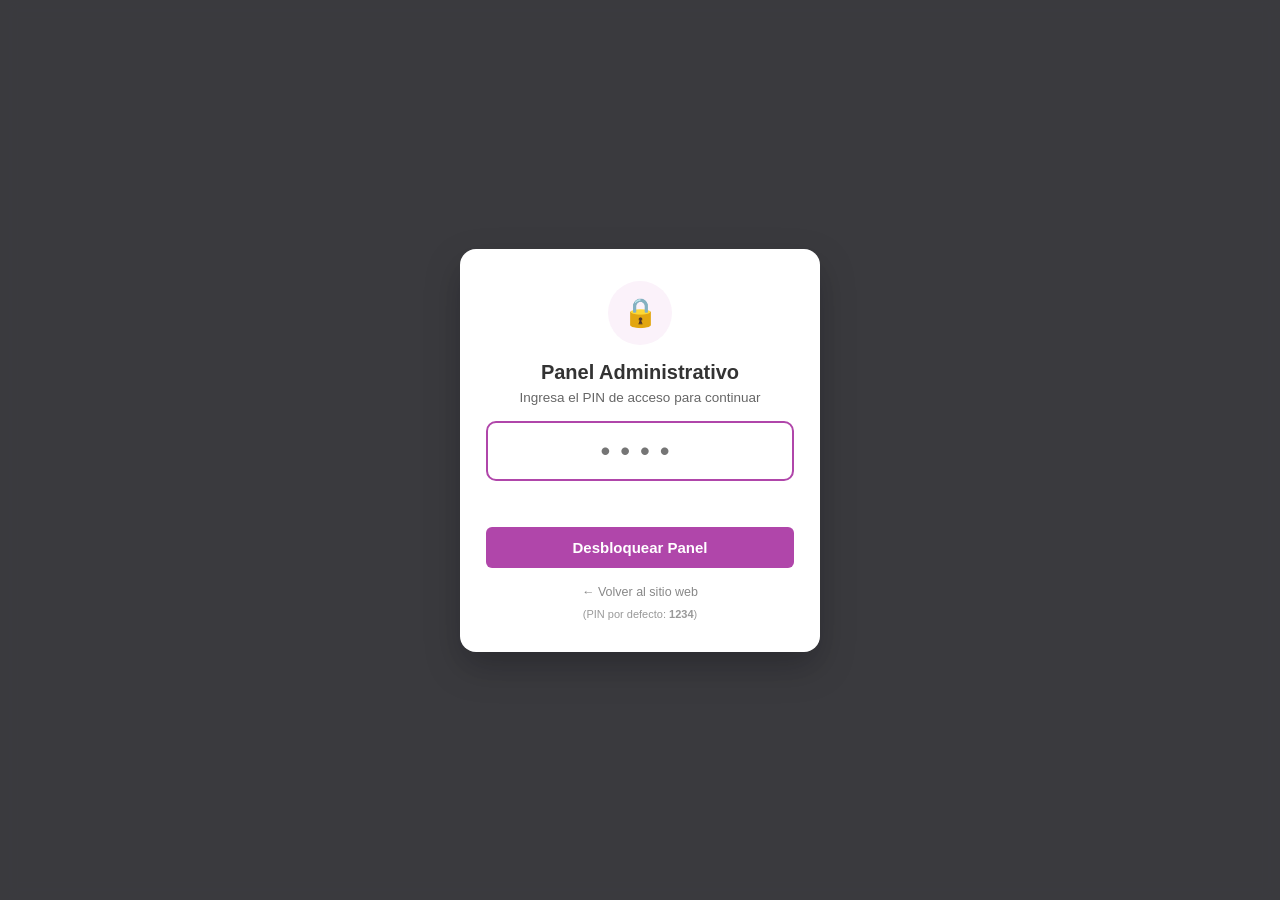
==== admin.html @ 350e4425 "ListCheck" ====
<!DOCTYPE html>
<html lang="es">
<head>
    <meta charset="UTF-8">
    <meta name="viewport" content="width=device-width, initial-scale=1.0">
    <title>Panel de Administración - Clean Face HMO</title>
    
    <link rel="stylesheet" href="css/admin.css">
    <link rel="icon" href="data:image/svg+xml,<svg xmlns='http://www.w3.org/2000/svg' viewBox='0 0 100 100'><text y='.9em' font-size='90'>⚙️</text></svg>">
</head>
<body class="admin-body">

<!-- MODAL DE BLOQUEO POR PIN -->
<div class="auth-overlay" id="auth-overlay">
    <div class="auth-card">
        <div class="avatar-icon">🔒</div>
        <h2 style="font-size: 20px; font-weight: 700; margin-bottom: 6px;">Panel Administrativo</h2>
        <p style="color: #666; font-size: 13.5px;">Ingresa el PIN de acceso para continuar</p>
        
        <form id="auth-pin-form">
            <input type="password" id="auth-pin-input" class="auth-pin-input" maxlength="6" placeholder="••••" autocomplete="off" autofocus required>
            <div id="auth-error-msg" style="color: #dc3545; font-size: 13px; min-height: 20px; margin-bottom: 10px;"></div>
            <button type="submit" class="btn-table-action" style="background: var(--admin-primary); color: #fff; width: 100%; padding: 12px; font-size: 15px;">
                Desbloquear Panel
            </button>
            <div style="margin-top: 14px;">
                <a href="index.html" style="color: #888; font-size: 12.5px; text-decoration: none;">&larr; Volver al sitio web</a>
            </div>
            <div style="margin-top: 8px; font-size: 11px; color: #999;">
                (PIN por defecto: <strong>1234</strong>)
            </div>
        </form>
    </div>
</div>

<!-- CONTENEDOR PRINCIPAL DEL DASHBOARD -->
<div class="admin-wrapper" id="admin-dashboard-layout" style="display: none;">
    
    <!-- BARRA LATERAL (SIDEBAR) -->
    <aside class="admin-sidebar">
        <div class="sidebar-header">
            <span style="font-size: 22px;">💆‍♀️</span>
            <div>
                <h2>Clean Face HMO</h2>
                <span style="font-size: 11px; opacity: 0.6;">Administración</span>
            </div>
        </div>
        
        <ul class="sidebar-nav">
            <li class="active" data-section="appointments">
                <a href="#appointments">
                    <span>📅</span>
                    <span>Citas Agendadas</span>
                </a>
            </li>
            <li data-section="specialists">
                <a href="#specialists">
                    <span>👥</span>
                    <span>Equipo / Trabajadoras</span>
                </a>
            </li>
            <li data-section="services">
                <a href="#services">
                    <span>✨</span>
                    <span>Servicios & Precios</span>
                </a>
            </li>
            <li data-section="schedule">
                <a href="#schedule">
                    <span>⏰</span>
                    <span>Horarios de Atención</span>
                </a>
            </li>
            <li data-section="reviews">
                <a href="#reviews">
                    <span>⭐</span>
                    <span>Gestión de Reseñas</span>
                </a>
            </li>
            <li data-section="business">
                <a href="#business">
                    <span>⚙️</span>
                    <span>Datos del Negocio</span>
                </a>
            </li>
            <li data-section="reports">
                <a href="#reports">
                    <span>📊</span>
                    <span>Reporte Mensual & Ganancias</span>
                </a>
            </li>
        </ul>

        <div class="sidebar-footer">
            <a href="index.html" class="btn-sidebar-action" target="_blank">
                Ver Sitio Web ↗
            </a>
            <button id="btn-logout" class="btn-sidebar-action" style="background: rgba(220,53,69,0.2); color: #ff8888;">
                Cerrar Sesión
            </button>
        </div>
    </aside>

    <!-- ÁREA DE CONTENIDO PRINCIPAL -->
    <main class="admin-main">
        <div class="admin-topbar">
            <h1 id="admin-page-title">Citas Agendadas</h1>
            <div style="display: flex; gap: 12px; align-items: center;">
                <button id="btn-request-notif" class="btn-enable-notifications" title="Activar sonido y notificaciones">
                    <span>🔔</span>
                    <span id="notif-btn-text">Activar Alertas</span>
                </button>
                <span id="admin-sync-indicator" style="font-size: 12px; color: #28a745; font-weight: 600;">● En Vivo</span>
            </div>
        </div>

        <!-- Contenedor flotante de notificaciones en tiempo real -->
        <div class="toast-container" id="admin-toast-container"></div>

        <div class="admin-content">
            
            <!-- ==========================================
                 SECCIÓN 1: CITAS AGENDADAS
                 ========================================== -->
            <section id="section-appointments" class="admin-section">
                <!-- Métricas -->
                <div class="metrics-row">
                    <div class="metric-card">
                        <div class="metric-label">Citas Totales</div>
                        <div class="metric-value" id="metric-total-appts">0</div>
                    </div>
                    <div class="metric-card">
                        <div class="metric-label">Pendientes por Confirmar</div>
                        <div class="metric-value" style="color: #ff9800;" id="metric-pending-appts">0</div>
                    </div>
                    <div class="metric-card">
                        <div class="metric-label">Ingresos Estimados</div>
                        <div class="metric-value" style="color: var(--admin-primary);" id="metric-total-revenue">$0</div>
                    </div>
                </div>

                <!-- Filtros -->
                <div class="filter-tabs" id="appt-filter-tabs">
                    <button class="filter-tab-btn active" data-filter="all">Todas</button>
                    <button class="filter-tab-btn" data-filter="pendiente">Pendientes</button>
                    <button class="filter-tab-btn" data-filter="confirmada">Confirmadas</button>
                    <button class="filter-tab-btn" data-filter="completada">Completadas</button>
                    <button class="filter-tab-btn" data-filter="cancelada">Canceladas</button>
                </div>

                <!-- Tabla de Citas -->
                <div class="admin-table-card">
                    <table class="admin-table">
                        <thead>
                            <tr>
                                <th>Folio</th>
                                <th>Cliente</th>
                                <th>Servicio(s)</th>
                                <th>Especialista</th>
                                <th>Fecha & Turno</th>
                                <th>Total</th>
                                <th>Estado</th>
                                <th>Acciones</th>
                            </tr>
                        </thead>
                        <tbody id="appts-table-body">
                            <!-- Filas generadas por JS -->
                        </tbody>
                    </table>
                </div>
            </section>

            <!-- ==========================================
                 SECCIÓN: TRABAJADORAS / ESPECIALISTAS
                 ========================================== -->
            <section id="section-specialists" class="admin-section" style="display: none;">
                <div style="display: flex; justify-content: space-between; align-items: center; margin-bottom: 18px;">
                    <div>
                        <h2 style="font-size: 18px;">Equipo y Especialistas</h2>
                        <p style="font-size: 13px; color: #666;">Personaliza el perfil, foto, días laborables y horarios de cada trabajadora.</p>
                    </div>
                    <button id="btn-add-specialist" class="btn-table-action" style="background: var(--admin-primary); color:#fff; padding: 10px 18px; font-size: 14px;">
                        + Nueva Trabajadora
                    </button>
                </div>

                <div class="specialists-admin-grid" id="specialists-admin-grid">
                    <!-- Tarjetas inyectadas por JS -->
                </div>
            </section>

            <!-- ==========================================
                 SECCIÓN 2: SERVICIOS Y PRECIOS
                 ========================================== -->
            <section id="section-services" class="admin-section" style="display: none;">
                <div style="display: flex; justify-content: space-between; align-items: center; margin-bottom: 18px;">
                    <div>
                        <h2 style="font-size: 18px;">Catálogo de Tratamientos</h2>
                        <p style="font-size: 13px; color: #666;">Administra los precios, duraciones y descripciones.</p>
                    </div>
                    <button id="btn-add-service" class="btn-table-action" style="background: var(--admin-primary); color:#fff; padding: 10px 18px; font-size: 14px;">
                        + Nuevo Servicio
                    </button>
                </div>

                <div class="admin-table-card">
                    <table class="admin-table">
                        <thead>
                            <tr>
                                <th>Tratamiento</th>
                                <th>Categoría</th>
                                <th>Precio</th>
                                <th>Duración</th>
                                <th>Estado</th>
                                <th>Acciones</th>
                            </tr>
                        </thead>
                        <tbody id="services-table-body">
                            <!-- Filas generadas por JS -->
                        </tbody>
                    </table>
                </div>
            </section>

            <!-- ==========================================
                 SECCIÓN 3: HORARIOS DE ATENCIÓN
                 ========================================== -->
            <section id="section-schedule" class="admin-section" style="display: none;">
                <div style="margin-bottom: 18px;">
                    <h2 style="font-size: 18px;">Configuración de Horarios</h2>
                    <p style="font-size: 13px; color: #666;">Define los días laborales y rangos de apertura para las citas.</p>
                </div>

                <div class="admin-table-card" style="padding: 20px; max-width: 650px;">
                    <form id="schedule-config-form">
                        <div id="schedule-days-container" style="display: flex; flex-direction: column; gap: 14px;">
                            <!-- Días inyectados por JS -->
                        </div>

                        <div style="margin-top: 20px; padding-top: 14px; border-top: 1px solid #eee;">
                            <label style="font-size: 13.5px; font-weight: 600; display: block; margin-bottom: 6px;">
                                Intervalo entre citas (minutos):
                            </label>
                            <select id="schedule-interval-select" style="padding: 8px 12px; border: 1px solid #ccc; border-radius: 6px; font-size: 14px;">
                                <option value="15">Cada 15 minutos</option>
                                <option value="30" selected>Cada 30 minutos</option>
                                <option value="45">Cada 45 minutos</option>
                                <option value="60">Cada 60 minutos (1 hora)</option>
                            </select>
                        </div>

                        <button type="submit" class="btn-table-action" style="background: var(--admin-primary); color: #fff; padding: 12px 24px; font-size: 14px; margin-top: 20px;">
                            Guardar Horarios
                        </button>
                    </form>
                </div>
            </section>

            <!-- ==========================================
                 SECCIÓN 4: GESTIÓN DE RESEÑAS
                 ========================================== -->
            <section id="section-reviews" class="admin-section" style="display: none;">
                <div style="margin-bottom: 18px;">
                    <h2 style="font-size: 18px;">Reseñas de Clientes</h2>
                    <p style="font-size: 13px; color: #666;">Consulta y modera los testimonios visibles en la página web.</p>
                </div>

                <div class="admin-table-card">
                    <table class="admin-table">
                        <thead>
                            <tr>
                                <th>Autor</th>
                                <th>Calificación</th>
                                <th>Fecha</th>
                                <th>Comentario</th>
                                <th>Acción</th>
                            </tr>
                        </thead>
                        <tbody id="reviews-table-body">
                            <!-- Filas generadas por JS -->
                        </tbody>
                    </table>
                </div>
            </section>

            <!-- ==========================================
                 SECCIÓN 5: DATOS DEL NEGOCIO
                 ========================================== -->
            <section id="section-business" class="admin-section" style="display: none;">
                <div style="margin-bottom: 18px;">
                    <h2 style="font-size: 18px;">Información del Perfil y Negocio</h2>
                    <p style="font-size: 13px; color: #666;">Actualiza teléfono, dirección, redes y fotos de portada.</p>
                </div>

                <div class="admin-table-card" style="padding: 24px; max-width: 680px;">
                    <form id="business-config-form">
                        <div style="display: grid; grid-template-columns: 1fr 1fr; gap: 16px;">
                            <div class="form-group">
                                <label style="font-size: 13px; font-weight: 600; display: block; margin-bottom: 4px;">Nombre del Negocio:</label>
                                <input type="text" id="biz-input-name" class="form-input" style="width: 100%; padding: 10px; border: 1px solid #ccc; border-radius: 6px;" required>
                            </div>
                            <div class="form-group">
                                <label style="font-size: 13px; font-weight: 600; display: block; margin-bottom: 4px;">Especialidad / Subtítulo:</label>
                                <input type="text" id="biz-input-spec" class="form-input" style="width: 100%; padding: 10px; border: 1px solid #ccc; border-radius: 6px;" required>
                            </div>
                        </div>

                        <div class="form-group" style="margin-top: 12px;">
                            <label style="font-size: 13px; font-weight: 600; display: block; margin-bottom: 4px;">Dirección Completa:</label>
                            <input type="text" id="biz-input-address" class="form-input" style="width: 100%; padding: 10px; border: 1px solid #ccc; border-radius: 6px;" required>
                        </div>

                        <div style="display: grid; grid-template-columns: 1fr 1fr; gap: 16px; margin-top: 12px;">
                            <div class="form-group">
                                <label style="font-size: 13px; font-weight: 600; display: block; margin-bottom: 4px;">WhatsApp (con lada, ej: 526627158174):</label>
                                <input type="text" id="biz-input-whatsapp" class="form-input" style="width: 100%; padding: 10px; border: 1px solid #ccc; border-radius: 6px;" required>
                            </div>
                            <div class="form-group">
                                <label style="font-size: 13px; font-weight: 600; display: block; margin-bottom: 4px;">Teléfono directo:</label>
                                <input type="text" id="biz-input-phone" class="form-input" style="width: 100%; padding: 10px; border: 1px solid #ccc; border-radius: 6px;" required>
                            </div>
                        </div>

                        <div style="display: grid; grid-template-columns: 1fr 1fr; gap: 16px; margin-top: 12px;">
                            <div class="form-group">
                                <label style="font-size: 13px; font-weight: 600; display: block; margin-bottom: 4px;">Instagram URL:</label>
                                <input type="text" id="biz-input-instagram" class="form-input" style="width: 100%; padding: 10px; border: 1px solid #ccc; border-radius: 6px;">
                            </div>
                            <div class="form-group">
                                <label style="font-size: 13px; font-weight: 600; display: block; margin-bottom: 4px;">PIN de Acceso Administrador:</label>
                                <input type="text" id="biz-input-pin" class="form-input" style="width: 100%; padding: 10px; border: 1px solid #ccc; border-radius: 6px;" maxlength="6" required>
                            </div>
                        </div>

                        <div class="form-group" style="margin-top: 12px;">
                            <label style="font-size: 13px; font-weight: 600; display: block; margin-bottom: 4px;">Notas de Cabina / Especialistas:</label>
                            <textarea id="biz-input-cabin" class="form-textarea" style="width: 100%; padding: 10px; border: 1px solid #ccc; border-radius: 6px; min-height: 60px;"></textarea>
                        </div>

                        <div style="margin-top: 16px; padding-top: 16px; border-top: 1px solid #eee;">
                            <h3 style="font-size: 15px; margin-bottom: 10px;">Banner Promocional</h3>
                            <div class="form-group">
                                <label style="font-size: 13px; font-weight: 600; display: block; margin-bottom: 4px;">Título de la Promoción:</label>
                                <input type="text" id="biz-input-promo-title" class="form-input" style="width: 100%; padding: 10px; border: 1px solid #ccc; border-radius: 6px;">
                            </div>
                            <div class="form-group" style="margin-top: 10px;">
                                <label style="font-size: 13px; font-weight: 600; display: block; margin-bottom: 4px;">Detalles de la Promoción:</label>
                                <textarea id="biz-input-promo-desc" class="form-textarea" style="width: 100%; padding: 10px; border: 1px solid #ccc; border-radius: 6px; min-height: 60px;"></textarea>
                            </div>
                        </div>

                        <button type="submit" class="btn-table-action" style="background: var(--admin-primary); color: #fff; padding: 12px 24px; font-size: 14px; margin-top: 20px;">
                            Guardar Información del Negocio
                        </button>
                    </form>
                </div>
            </section>

            <!-- ==========================================
                 SECCIÓN 7: REPORTE MENSUAL & GANANCIAS
                 ========================================== -->
            <section id="section-reports" class="admin-section" style="display: none;">
                <div class="admin-card">
                    <div style="display: flex; align-items: center; justify-content: space-between; flex-wrap: wrap; gap: 14px; margin-bottom: 24px;">
                        <div>
                            <h2 style="font-size: 18px; font-weight: 700; margin-bottom: 4px;">📊 Reporte Mensual de Servicios</h2>
                            <p style="font-size: 13px; color: #777;">Resumen de todas las citas y ganancias del período seleccionado.</p>
                        </div>
                        <div style="display: flex; gap: 10px; align-items: center; flex-wrap: wrap;">
                            <select id="report-month-select" style="padding: 8px 12px; border: 1px solid #ddd; border-radius: 8px; font-size: 13px; font-weight: 600; cursor: pointer;">
                                <option value="0">Enero</option>
                                <option value="1">Febrero</option>
                                <option value="2">Marzo</option>
                                <option value="3">Abril</option>
                                <option value="4">Mayo</option>
                                <option value="5">Junio</option>
                                <option value="6">Julio</option>
                                <option value="7">Agosto</option>
                                <option value="8">Septiembre</option>
                                <option value="9">Octubre</option>
                                <option value="10">Noviembre</option>
                                <option value="11">Diciembre</option>
                            </select>
                            <select id="report-year-select" style="padding: 8px 12px; border: 1px solid #ddd; border-radius: 8px; font-size: 13px; font-weight: 600; cursor: pointer;">
                                <!-- Años inyectados por JS -->
                            </select>
                            <button id="btn-generate-report" style="background: var(--admin-primary); color: #fff; border: none; padding: 8px 18px; border-radius: 8px; font-size: 13px; font-weight: 700; cursor: pointer;">
                                🔍 Generar Reporte
                            </button>
                            <button id="btn-export-excel" style="background: #1d6f42; color: #fff; border: none; padding: 8px 18px; border-radius: 8px; font-size: 13px; font-weight: 700; cursor: pointer; display: none;">
                                📥 Exportar Excel
                            </button>
                        </div>
                    </div>

                    <!-- Métricas del reporte -->
                    <div id="report-metrics" style="display: none; grid-template-columns: repeat(auto-fit, minmax(150px, 1fr)); gap: 14px; margin-bottom: 24px;">
                        <div class="metric-card" style="background: linear-gradient(135deg, #e8f5e9, #c8e6c9); border: 1px solid #a5d6a7;">
                            <div class="metric-value" id="rpt-metric-citas" style="color: #2e7d32;">0</div>
                            <div class="metric-label">Citas del Mes</div>
                        </div>
                        <div class="metric-card" style="background: linear-gradient(135deg, #f3e5f5, #e1bee7); border: 1px solid #ce93d8;">
                            <div class="metric-value" id="rpt-metric-ingresos" style="color: var(--admin-primary);">$0</div>
                            <div class="metric-label">Ingresos Totales</div>
                        </div>
                        <div class="metric-card" style="background: linear-gradient(135deg, #e3f2fd, #bbdefb); border: 1px solid #90caf9;">
                            <div class="metric-value" id="rpt-metric-promedio" style="color: #1565c0;">$0</div>
                            <div class="metric-label">Promedio por Cita</div>
                        </div>
                        <div class="metric-card" style="background: linear-gradient(135deg, #fff8e1, #ffecb3); border: 1px solid #ffe082;">
                            <div class="metric-value" id="rpt-metric-servicios" style="color: #e65100;">0</div>
                            <div class="metric-label">Servicios Realizados</div>
                        </div>
                    </div>

                    <!-- Tabla de servicios del reporte -->
                    <div id="report-table-wrap" style="display: none;">
                        <h3 style="font-size: 15px; font-weight: 700; margin-bottom: 12px;" id="report-period-title">Detalle de Citas</h3>
                        <div style="overflow-x: auto;">
                            <table style="width: 100%; border-collapse: collapse; font-size: 13px;">
                                <thead>
                                    <tr style="background: #f8f9fa; text-align: left;">
                                        <th style="padding: 10px 12px; border-bottom: 2px solid #dee2e6; white-space: nowrap;">Folio</th>
                                        <th style="padding: 10px 12px; border-bottom: 2px solid #dee2e6;">Cliente</th>
                                        <th style="padding: 10px 12px; border-bottom: 2px solid #dee2e6;">Fecha</th>
                                        <th style="padding: 10px 12px; border-bottom: 2px solid #dee2e6;">Hora</th>
                                        <th style="padding: 10px 12px; border-bottom: 2px solid #dee2e6;">Especialista</th>
                                        <th style="padding: 10px 12px; border-bottom: 2px solid #dee2e6;">Servicios</th>
                                        <th style="padding: 10px 12px; border-bottom: 2px solid #dee2e6; text-align: right;">Total</th>
                                        <th style="padding: 10px 12px; border-bottom: 2px solid #dee2e6;">Estado</th>
                                    </tr>
                                </thead>
                                <tbody id="report-table-body">
                                </tbody>
                                <tfoot>
                                    <tr style="background: #f8f9fa; font-weight: 700;">
                                        <td colspan="6" style="padding: 12px; border-top: 2px solid #dee2e6; font-size: 14px;">💰 TOTAL DEL MES</td>
                                        <td style="padding: 12px; border-top: 2px solid #dee2e6; text-align: right; color: var(--admin-primary); font-size: 15px;" id="rpt-total-row">$0 MXN</td>
                                        <td style="border-top: 2px solid #dee2e6;"></td>
                                    </tr>
                                </tfoot>
                            </table>
                        </div>

                        <!-- Desglose por servicio -->
                        <div style="margin-top: 28px;">
                            <h3 style="font-size: 15px; font-weight: 700; margin-bottom: 12px;">📈 Servicios Más Realizados</h3>
                            <div id="report-services-breakdown" style="display: grid; grid-template-columns: repeat(auto-fill, minmax(220px, 1fr)); gap: 10px;">
                            </div>
                        </div>
                    </div>

                    <!-- Empty state -->
                    <div id="report-empty" style="text-align: center; padding: 48px 20px; display: none;">
                        <div style="font-size: 48px; margin-bottom: 12px;">📭</div>
                        <div style="font-size: 16px; font-weight: 600; color: #555;">Sin citas en este período</div>
                        <div style="font-size: 13px; color: #999; margin-top: 6px;">No se encontraron citas para el mes y año seleccionados.</div>
                    </div>

                    <!-- Placeholder inicial -->
                    <div id="report-placeholder" style="text-align: center; padding: 48px 20px;">
                        <div style="font-size: 56px; margin-bottom: 12px;">📊</div>
                        <div style="font-size: 16px; font-weight: 600; color: #555;">Selecciona el mes y año</div>
                        <div style="font-size: 13px; color: #999; margin-top: 6px;">Elige el período y haz clic en "Generar Reporte" para ver las ganancias y citas del mes.</div>
                    </div>
                </div>
            </section>

        </div>
    </main>

</div>

<!-- MODAL: AGREGAR / EDITAR SERVICIO -->
<div class="auth-overlay" id="service-modal" style="display: none;">
    <div class="auth-card" style="max-width: 480px; text-align: left;">
        <h2 id="service-modal-title" style="font-size: 18px; margin-bottom: 14px;">Nuevo Servicio</h2>
        <form id="service-form">
            <input type="hidden" id="modal-service-id">
            <div class="form-group" style="margin-bottom: 12px;">
                <label style="font-size: 13px; font-weight: 600; display: block; margin-bottom: 4px;">Nombre del Tratamiento:</label>
                <input type="text" id="modal-service-name" style="width: 100%; padding: 10px; border: 1px solid #ccc; border-radius: 6px;" required>
            </div>
            <div class="form-group" style="margin-bottom: 12px;">
                <label style="font-size: 13px; font-weight: 600; display: block; margin-bottom: 4px;">Categoría:</label>
                <select id="modal-service-category" style="width: 100%; padding: 10px; border: 1px solid #ccc; border-radius: 6px;">
                    <!-- Opciones inyectadas por JS -->
                </select>
            </div>
            <div style="display: grid; grid-template-columns: 1fr 1fr; gap: 12px; margin-bottom: 12px;">
                <div>
                    <label style="font-size: 13px; font-weight: 600; display: block; margin-bottom: 4px;">Precio ($ MXN):</label>
                    <input type="number" id="modal-service-price" style="width: 100%; padding: 10px; border: 1px solid #ccc; border-radius: 6px;" required>
                </div>
                <div>
                    <label style="font-size: 13px; font-weight: 600; display: block; margin-bottom: 4px;">Duración (minutos):</label>
                    <input type="number" id="modal-service-duration" style="width: 100%; padding: 10px; border: 1px solid #ccc; border-radius: 6px;" value="60" required>
                </div>
            </div>
            <div class="form-group" style="margin-bottom: 16px;">
                <label style="font-size: 13px; font-weight: 600; display: block; margin-bottom: 4px;">Descripción:</label>
                <textarea id="modal-service-desc" style="width: 100%; padding: 10px; border: 1px solid #ccc; border-radius: 6px; min-height: 60px;"></textarea>
            </div>
            <div style="display: flex; gap: 10px;">
                <button type="button" id="btn-close-service-modal" class="btn-table-action" style="background:#eee; flex: 1; padding: 10px;">
                    Cancelar
                </button>
                <button type="submit" class="btn-table-action" style="background: var(--admin-primary); color: #fff; flex: 2; padding: 10px;">
                    Guardar Servicio
                </button>
            </div>
        </form>
    </div>
</div>

<!-- MODAL: AGREGAR / EDITAR TRABAJADORA -->
<div class="auth-overlay" id="specialist-modal" style="display: none;">
    <div class="auth-card" style="max-width: 520px; text-align: left; max-height: 90vh; overflow-y: auto;">
        <h2 id="specialist-modal-title" style="font-size: 18px; margin-bottom: 14px;">Perfil de Trabajadora</h2>
        <form id="specialist-form">
            <input type="hidden" id="modal-spec-id">
            
            <div class="form-group" style="margin-bottom: 12px;">
                <label style="font-size: 13px; font-weight: 600; display: block; margin-bottom: 4px;">Nombre / Cabina:</label>
                <input type="text" id="modal-spec-name" style="width: 100%; padding: 10px; border: 1px solid #ccc; border-radius: 6px;" placeholder="Ej. Cabina Tanya o Lic. Cosmiatría Nadia" required>
            </div>

            <div class="form-group" style="margin-bottom: 12px;">
                <label style="font-size: 13px; font-weight: 600; display: block; margin-bottom: 4px;">Puesto / Especialidad:</label>
                <input type="text" id="modal-spec-title" style="width: 100%; padding: 10px; border: 1px solid #ccc; border-radius: 6px;" placeholder="Ej. Cosmetóloga Facial y Corporal" required>
            </div>

            <div style="display: grid; grid-template-columns: 1fr 1fr; gap: 12px; margin-bottom: 12px;">
                <div>
                    <label style="font-size: 13px; font-weight: 600; display: block; margin-bottom: 4px;">WhatsApp / Teléfono:</label>
                    <input type="text" id="modal-spec-phone" style="width: 100%; padding: 10px; border: 1px solid #ccc; border-radius: 6px;" placeholder="526627158174">
                </div>
                <div>
                    <label style="font-size: 13px; font-weight: 600; display: block; margin-bottom: 4px;">URL de Foto de Perfil:</label>
                    <input type="url" id="modal-spec-avatar" style="width: 100%; padding: 10px; border: 1px solid #ccc; border-radius: 6px;" placeholder="https://...">
                </div>
            </div>

            <div class="form-group" style="margin-bottom: 14px;">
                <label style="font-size: 13px; font-weight: 600; display: block; margin-bottom: 6px;">Días que Labora:</label>
                <div style="display: grid; grid-template-columns: repeat(4, 1fr); gap: 6px; font-size: 13px;">
                    <label><input type="checkbox" class="spec-workday-cb" value="0"> Dom</label>
                    <label><input type="checkbox" class="spec-workday-cb" value="1"> Lun</label>
                    <label><input type="checkbox" class="spec-workday-cb" value="2"> Mar</label>
                    <label><input type="checkbox" class="spec-workday-cb" value="3"> Mié</label>
                    <label><input type="checkbox" class="spec-workday-cb" value="4"> Jue</label>
                    <label><input type="checkbox" class="spec-workday-cb" value="5"> Vie</label>
                    <label><input type="checkbox" class="spec-workday-cb" value="6"> Sáb</label>
                </div>
            </div>

            <div class="form-group" style="margin-bottom: 14px;">
                <label style="font-size: 13px; font-weight: 600; display: block; margin-bottom: 4px;">Biografía / Experiencia:</label>
                <textarea id="modal-spec-bio" style="width: 100%; padding: 10px; border: 1px solid #ccc; border-radius: 6px; min-height: 55px;" placeholder="Especialista en..."></textarea>
            </div>

            <div class="form-group" style="margin-bottom: 16px;">
                <label style="font-size: 13px; font-weight: 600; display: block; margin-bottom: 4px;">Fechas Bloqueadas / Vacaciones (YYYY-MM-DD separados por coma):</label>
                <input type="text" id="modal-spec-blocked" style="width: 100%; padding: 10px; border: 1px solid #ccc; border-radius: 6px;" placeholder="2026-09-24, 2026-10-12">
            </div>

            <div style="display: flex; gap: 10px;">
                <button type="button" id="btn-close-spec-modal" class="btn-table-action" style="background:#eee; flex: 1; padding: 10px;">
                    Cancelar
                </button>
                <button type="submit" class="btn-table-action" style="background: var(--admin-primary); color: #fff; flex: 2; padding: 10px;">
                    Guardar Perfil
                </button>
            </div>
        </form>
    </div>
</div>

<script src="js/xlsx.full.min.js"></script>
<script src="js/data.js"></script>
<script src="js/admin.js"></script>

</body>
</html>
---- css/admin.css ----
/* ==========================================================================
   ESTILOS DEL PANEL DE ADMINISTRACIÓN
   ========================================================================== */

:root {
    --admin-primary: #b046aa;
    --admin-primary-hover: #9c3c97;
    --admin-success: #28a745;
    --admin-warning: #ffc107;
    --admin-danger: #dc3545;
    --admin-info: #17a2b8;
    --admin-dark: #1e1e24;
    --admin-bg: #f4f6f9;
    --admin-card: #ffffff;
    --admin-border: #e3e6ec;
    --admin-text: #333333;
    --admin-muted: #777777;
    --font-stack: -apple-system, BlinkMacSystemFont, "Segoe UI", Roboto, sans-serif;
}

* {
    box-sizing: border-box;
    margin: 0;
    padding: 0;
}

body.admin-body {
    font-family: var(--font-stack);
    background-color: var(--admin-bg);
    color: var(--admin-text);
    min-height: 100vh;
}

/* Modal de Autenticación por PIN */
.auth-overlay {
    position: fixed;
    inset: 0;
    background: rgba(25, 25, 30, 0.85);
    backdrop-filter: blur(8px);
    display: flex;
    align-items: center;
    justify-content: center;
    z-index: 10000;
}

.auth-card {
    background: #ffffff;
    border-radius: 16px;
    padding: 32px 26px;
    width: 100%;
    max-width: 360px;
    text-align: center;
    box-shadow: 0 15px 35px rgba(0,0,0,0.25);
}

.auth-card .avatar-icon {
    width: 64px;
    height: 64px;
    background: #fbf2fa;
    color: var(--admin-primary);
    border-radius: 50%;
    display: flex;
    align-items: center;
    justify-content: center;
    font-size: 28px;
    margin: 0 auto 16px;
}

.auth-pin-input {
    font-size: 28px;
    letter-spacing: 10px;
    text-align: center;
    width: 100%;
    padding: 12px;
    border: 2px solid var(--admin-border);
    border-radius: 10px;
    margin: 16px 0;
    outline: none;
    transition: border-color 0.2s;
}

.auth-pin-input:focus {
    border-color: var(--admin-primary);
}

/* Layout del Dashboard */
.admin-wrapper {
    display: flex;
    min-height: 100vh;
}

.admin-sidebar {
    width: 240px;
    background: var(--admin-dark);
    color: #ffffff;
    display: flex;
    flex-direction: column;
    flex-shrink: 0;
}

.sidebar-header {
    padding: 20px 18px;
    border-bottom: 1px solid rgba(255,255,255,0.1);
    display: flex;
    align-items: center;
    gap: 10px;
}

.sidebar-header h2 {
    font-size: 16px;
    font-weight: 700;
}

.sidebar-nav {
    flex: 1;
    padding: 14px 0;
    list-style: none;
}

.sidebar-nav li a {
    display: flex;
    align-items: center;
    gap: 12px;
    padding: 12px 20px;
    color: #bbbbbc;
    font-size: 14px;
    font-weight: 500;
    text-decoration: none;
    transition: all 0.2s;
}

.sidebar-nav li a:hover {
    background: rgba(255,255,255,0.06);
    color: #ffffff;
}

.sidebar-nav li.active a {
    background: var(--admin-primary);
    color: #ffffff;
    font-weight: 700;
}

.sidebar-footer {
    padding: 16px 20px;
    border-top: 1px solid rgba(255,255,255,0.1);
    display: flex;
    flex-direction: column;
    gap: 8px;
}

.btn-sidebar-action {
    background: rgba(255,255,255,0.1);
    color: #ffffff;
    border: none;
    padding: 9px 14px;
    border-radius: 6px;
    font-size: 13px;
    cursor: pointer;
    text-align: center;
    text-decoration: none;
    transition: background 0.2s;
}

.btn-sidebar-action:hover {
    background: rgba(255,255,255,0.2);
}

/* Área de Contenido */
.admin-main {
    flex: 1;
    display: flex;
    flex-direction: column;
    min-width: 0;
}

.admin-topbar {
    background: #ffffff;
    border-bottom: 1px solid var(--admin-border);
    padding: 16px 24px;
    display: flex;
    justify-content: space-between;
    align-items: center;
}

.admin-topbar h1 {
    font-size: 20px;
    font-weight: 700;
}

.admin-content {
    padding: 24px;
    flex: 1;
    overflow-y: auto;
}

/* Tarjetas de Métricas */
.metrics-row {
    display: grid;
    grid-template-columns: repeat(auto-fit, minmax(200px, 1fr));
    gap: 16px;
    margin-bottom: 24px;
}

.metric-card {
    background: #ffffff;
    border-radius: 12px;
    padding: 18px 20px;
    box-shadow: 0 2px 8px rgba(0,0,0,0.04);
    border: 1px solid var(--admin-border);
}

.metric-label {
    font-size: 12.5px;
    color: var(--admin-muted);
    font-weight: 600;
    text-transform: uppercase;
}

.metric-value {
    font-size: 26px;
    font-weight: 800;
    margin-top: 4px;
    color: #1a1a1c;
}

/* Filtros de Citas */
.filter-tabs {
    display: flex;
    gap: 8px;
    margin-bottom: 16px;
    flex-wrap: wrap;
}

.filter-tab-btn {
    background: #ffffff;
    border: 1px solid var(--admin-border);
    padding: 8px 16px;
    border-radius: 20px;
    font-size: 13.5px;
    font-weight: 600;
    color: #555;
    cursor: pointer;
    transition: all 0.2s;
}

.filter-tab-btn.active {
    background: var(--admin-primary);
    color: #ffffff;
    border-color: var(--admin-primary);
}

/* Tabla de Citas */
.admin-table-card {
    background: #ffffff;
    border-radius: 12px;
    box-shadow: 0 2px 8px rgba(0,0,0,0.04);
    border: 1px solid var(--admin-border);
    overflow: hidden;
}

.admin-table {
    width: 100%;
    border-collapse: collapse;
    font-size: 13.5px;
    text-align: left;
}

.admin-table th {
    background: #fafbfc;
    padding: 12px 16px;
    font-weight: 600;
    color: #666;
    border-bottom: 1px solid var(--admin-border);
}

.admin-table td {
    padding: 14px 16px;
    border-bottom: 1px solid #f0f0f4;
    vertical-align: middle;
}

.status-badge {
    display: inline-block;
    padding: 3px 10px;
    border-radius: 20px;
    font-size: 11.5px;
    font-weight: 700;
    text-transform: capitalize;
}

.status-pendiente { background: #fff3cd; color: #856404; }
.status-confirmada { background: #d4edda; color: #155724; }
.status-completada { background: #d1ecf1; color: #0c5460; }
.status-cancelada { background: #f8d7da; color: #721c24; }

.table-actions {
    display: flex;
    gap: 6px;
    align-items: center;
}

.btn-table-action {
    border: none;
    padding: 6px 10px;
    border-radius: 6px;
    font-size: 12px;
    font-weight: 600;
    cursor: pointer;
    transition: opacity 0.2s;
}

.btn-table-action:hover {
    opacity: 0.85;
}

.btn-action-wa {
    background: #25d366;
    color: #fff;
    text-decoration: none;
    display: inline-flex;
    align-items: center;
    gap: 4px;
}

.btn-action-status {
    background: #eef1f6;
    color: #333;
}

/* Responsividad para móviles */
@media (max-width: 768px) {
    .admin-wrapper {
        flex-direction: column;
    }
    .admin-sidebar {
        width: 100%;
    }
    .sidebar-nav {
        display: flex;
        overflow-x: auto;
        padding: 0;
    }
    .sidebar-nav li a {
        padding: 10px 14px;
        white-space: nowrap;
    }
    .admin-table-card {
        overflow-x: auto;
    }
}

/* ==========================================================================
   ESTILOS DE TRABAJADORAS / ESPECIALISTAS
   ========================================================================== */

.specialists-admin-grid {
    display: grid;
    grid-template-columns: repeat(auto-fill, minmax(280px, 1fr));
    gap: 16px;
    margin-top: 14px;
}

.specialist-admin-card {
    background: #ffffff;
    border-radius: 12px;
    padding: 18px;
    border: 1px solid var(--admin-border);
    box-shadow: 0 2px 8px rgba(0,0,0,0.04);
    display: flex;
    flex-direction: column;
    justify-content: space-between;
    transition: transform 0.2s, box-shadow 0.2s;
}

.specialist-admin-card:hover {
    transform: translateY(-2px);
    box-shadow: 0 6px 16px rgba(0,0,0,0.08);
}

.spec-card-top {
    display: flex;
    gap: 14px;
    align-items: center;
    margin-bottom: 12px;
}

.spec-admin-avatar {
    width: 58px;
    height: 58px;
    border-radius: 50%;
    object-fit: cover;
    border: 2px solid var(--admin-primary);
    flex-shrink: 0;
}

.spec-admin-info h3 {
    font-size: 15px;
    font-weight: 700;
    color: #1a1a1c;
}

.spec-admin-role {
    font-size: 12.5px;
    color: var(--admin-primary);
    font-weight: 600;
    margin-top: 2px;
}

.spec-admin-days {
    font-size: 11.5px;
    background: #edf2f7;
    color: #4a5568;
    padding: 2px 8px;
    border-radius: 20px;
    display: inline-block;
    margin-top: 4px;
    font-weight: 500;
}

.spec-admin-bio {
    font-size: 12.5px;
    color: #666;
    line-height: 1.4;
    margin-bottom: 14px;
    flex: 1;
}

.spec-card-actions {
    display: flex;
    gap: 8px;
    padding-top: 12px;
    border-top: 1px solid #f0f0f4;
}

/* ==========================================================================
   SISTEMA DE NOTIFICACIONES TOAST Y CAMPANILLA EN VIVO
   ========================================================================== */

.toast-container {
    position: fixed;
    top: 20px;
    right: 20px;
    z-index: 100000;
    display: flex;
    flex-direction: column;
    gap: 10px;
    pointer-events: none;
    max-width: 380px;
    width: 100%;
}

.notification-toast {
    pointer-events: auto;
    background: #ffffff;
    border-radius: 12px;
    padding: 16px;
    box-shadow: 0 10px 30px rgba(0,0,0,0.2);
    border-left: 5px solid #28a745;
    display: flex;
    align-items: flex-start;
    gap: 12px;
    animation: toastSlideIn 0.35s cubic-bezier(0.175, 0.885, 0.32, 1.275);
    transition: all 0.3s ease;
}

@keyframes toastSlideIn {
    from {
        opacity: 0;
        transform: translateX(50px) scale(0.9);
    }
    to {
        opacity: 1;
        transform: translateX(0) scale(1);
    }
}

.toast-icon {
    width: 36px;
    height: 36px;
    border-radius: 50%;
    background: #e9f7df;
    color: #28a745;
    display: flex;
    align-items: center;
    justify-content: center;
    font-size: 18px;
    flex-shrink: 0;
    animation: bellRing 0.5s ease;
}

@keyframes bellRing {
    0%, 100% { transform: rotate(0); }
    20%, 60% { transform: rotate(15deg); }
    40%, 80% { transform: rotate(-15deg); }
}

.toast-body {
    flex: 1;
}

.toast-title {
    font-size: 14px;
    font-weight: 700;
    color: #1a1a1c;
    margin-bottom: 2px;
}

.toast-desc {
    font-size: 12.5px;
    color: #555;
    line-height: 1.35;
}

.toast-close {
    background: none;
    border: none;
    font-size: 18px;
    color: #999;
    cursor: pointer;
    line-height: 1;
}

.toast-close:hover {
    color: #333;
}

.btn-enable-notifications {
    background: #fdf3f0;
    color: #d9534f;
    border: 1px solid #f2dede;
    padding: 6px 12px;
    border-radius: 20px;
    font-size: 12px;
    font-weight: 600;
    cursor: pointer;
    display: inline-flex;
    align-items: center;
    gap: 6px;
    transition: all 0.2s;
}

.btn-enable-notifications.enabled {
    background: #eafaf1;
    color: #28a745;
    border-color: #d4edda;
}
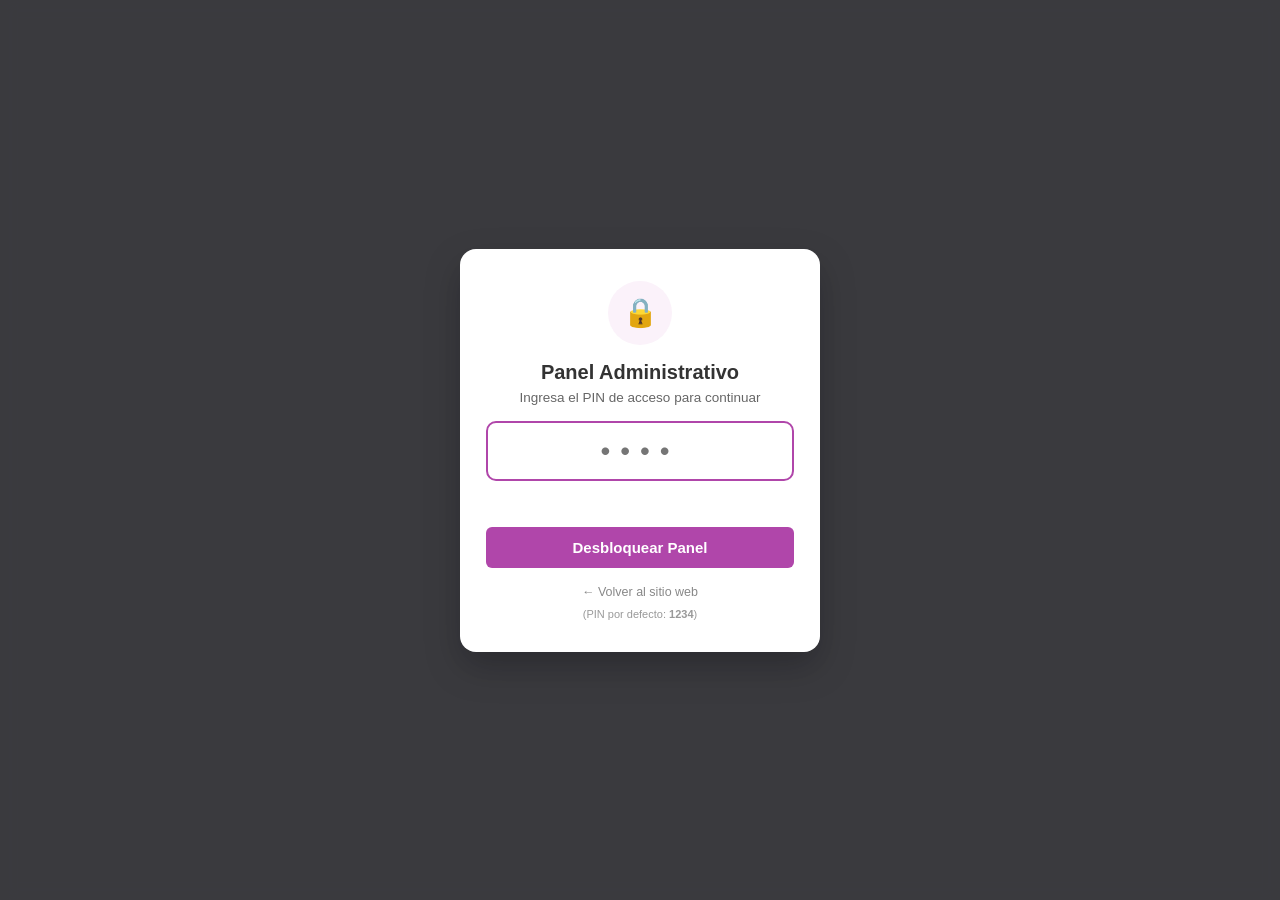
==== commit 24bc593a: "Nueva empleada" ====
--- a/admin.html
+++ b/admin.html
@@ -3,7 +3,7 @@
 <head>
     <meta charset="UTF-8">
     <meta name="viewport" content="width=device-width, initial-scale=1.0">
-    <title>Panel de Administración - Clean Face HMO</title>
+    <title>Panel de Administración - Larav Beuty Studio | Manicura</title>
     
     <link rel="stylesheet" href="css/admin.css">
     <link rel="icon" href="data:image/svg+xml,<svg xmlns='http://www.w3.org/2000/svg' viewBox='0 0 100 100'><text y='.9em' font-size='90'>⚙️</text></svg>">
@@ -39,9 +39,9 @@
     <!-- BARRA LATERAL (SIDEBAR) -->
     <aside class="admin-sidebar">
         <div class="sidebar-header">
-            <span style="font-size: 22px;">💆‍♀️</span>
+            <span style="font-size: 22px;">💅</span>
             <div>
-                <h2>Clean Face HMO</h2>
+                <h2 id="sidebar-biz-name">Larav Beuty Studio | Manicura</h2>
                 <span style="font-size: 11px; opacity: 0.6;">Administración</span>
             </div>
         </div>
@@ -179,9 +179,6 @@
                         <h2 style="font-size: 18px;">Equipo y Especialistas</h2>
                         <p style="font-size: 13px; color: #666;">Personaliza el perfil, foto, días laborables y horarios de cada trabajadora.</p>
                     </div>
-                    <button id="btn-add-specialist" class="btn-table-action" style="background: var(--admin-primary); color:#fff; padding: 10px 18px; font-size: 14px;">
-                        + Nueva Trabajadora
-                    </button>
                 </div>
 
                 <div class="specialists-admin-grid" id="specialists-admin-grid">
@@ -312,7 +309,7 @@
 
                         <div style="display: grid; grid-template-columns: 1fr 1fr; gap: 16px; margin-top: 12px;">
                             <div class="form-group">
-                                <label style="font-size: 13px; font-weight: 600; display: block; margin-bottom: 4px;">WhatsApp (con lada, ej: 526627158174):</label>
+                                <label style="font-size: 13px; font-weight: 600; display: block; margin-bottom: 4px;">WhatsApp (con lada, ej: 526621819929):</label>
                                 <input type="text" id="biz-input-whatsapp" class="form-input" style="width: 100%; padding: 10px; border: 1px solid #ccc; border-radius: 6px;" required>
                             </div>
                             <div class="form-group">
@@ -522,18 +519,18 @@
             
             <div class="form-group" style="margin-bottom: 12px;">
                 <label style="font-size: 13px; font-weight: 600; display: block; margin-bottom: 4px;">Nombre / Cabina:</label>
-                <input type="text" id="modal-spec-name" style="width: 100%; padding: 10px; border: 1px solid #ccc; border-radius: 6px;" placeholder="Ej. Cabina Tanya o Lic. Cosmiatría Nadia" required>
+                <input type="text" id="modal-spec-name" style="width: 100%; padding: 10px; border: 1px solid #ccc; border-radius: 6px;" placeholder="Ej. Especialista en Uñas o Nombre" required>
             </div>
 
             <div class="form-group" style="margin-bottom: 12px;">
                 <label style="font-size: 13px; font-weight: 600; display: block; margin-bottom: 4px;">Puesto / Especialidad:</label>
-                <input type="text" id="modal-spec-title" style="width: 100%; padding: 10px; border: 1px solid #ccc; border-radius: 6px;" placeholder="Ej. Cosmetóloga Facial y Corporal" required>
+                <input type="text" id="modal-spec-title" style="width: 100%; padding: 10px; border: 1px solid #ccc; border-radius: 6px;" placeholder="Ej. Manicurista & Brow Artist" required>
             </div>
 
             <div style="display: grid; grid-template-columns: 1fr 1fr; gap: 12px; margin-bottom: 12px;">
                 <div>
                     <label style="font-size: 13px; font-weight: 600; display: block; margin-bottom: 4px;">WhatsApp / Teléfono:</label>
-                    <input type="text" id="modal-spec-phone" style="width: 100%; padding: 10px; border: 1px solid #ccc; border-radius: 6px;" placeholder="526627158174">
+                    <input type="text" id="modal-spec-phone" style="width: 100%; padding: 10px; border: 1px solid #ccc; border-radius: 6px;" placeholder="526621819929">
                 </div>
                 <div>
                     <label style="font-size: 13px; font-weight: 600; display: block; margin-bottom: 4px;">URL de Foto de Perfil:</label>
